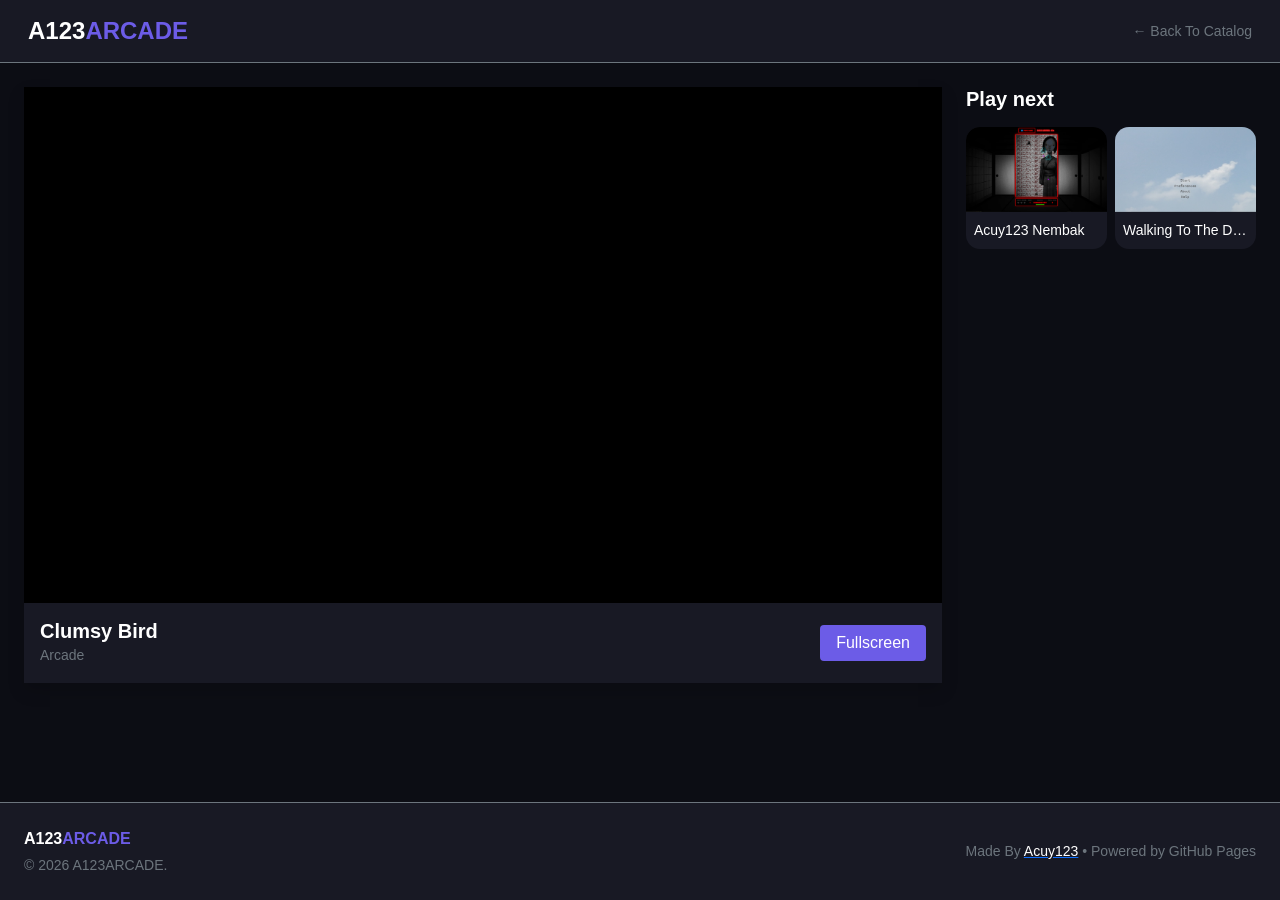
==== play.html @ 15132f06 "add-the-thing" ====
<!DOCTYPE html>
<html lang="id">
<head>
  <meta charset="UTF-8" />
  <meta name="viewport" content="width=device-width, initial-scale=1.0" />
  <title>Bermain - A123ARCADE</title>
  <link rel="stylesheet" href="assets/bootstrap.min.css" />
  <link rel="stylesheet" href="dathing/style.css" />
</head>
<body class="d-flex flex-column min-vh-100">

  <!-- Navbar -->
  <nav class="navbar bg-surface sticky-top border-bottom border-secondary border-opacity-25 px-3 py-2">
    <div class="container-fluid">
      <a class="navbar-brand text-white fw-bold fs-4 m-0" href="index.html">
        A123<span class="text-accent">ARCADE</span>
      </a>
      <a href="index.html" class="text-secondary text-decoration-none small">&larr; Back To Catalog</a>
    </div>
  </nav>

  <!-- Konten Utama -->
  <div class="container-fluid px-4 py-4 flex-grow-1">
    <div class="row g-4">
      
      <!-- Kolom Kiri: Pemutar Game -->
      <div class="col-lg-9">
        <div class="bg-surface rounded-4 overflow-hidden shadow">
          <div class="ratio ratio-16x9 bg-black" id="gameContainer">
            <iframe id="gameFrame" src="" allowfullscreen allow="autoplay; fullscreen; gamepad"></iframe>
          </div>
          <div class="p-3 d-flex justify-content-between align-items-center">
            <div>
              <h2 id="gameTitle" class="h5 fw-bold mb-0">Memuat game...</h2>
              <span id="gameCategory" class="text-secondary small"></span>
            </div>
            <button class="btn btn-accent fw-semibold px-3" id="fullscreenBtn">Fullscreen</button>
          </div>
        </div>
      </div>

      <!-- Kolom Kanan: Sidebar Play Next -->
      <div class="col-lg-3">
        <h3 class="h5 fw-bold mb-3">Play next</h3>
        <div class="row row-cols-2 g-2" id="nextGamesGrid"></div>
      </div>

    </div>
  </div>

  <!-- Footer Credit & Copyright -->
  <footer class="bg-surface border-top border-secondary border-opacity-25 py-4 mt-auto">
    <div class="container-fluid px-4">
      <div class="row align-items-center gy-2">
        <div class="col-md-6 text-center text-md-start">
          <span class="fw-bold text-white">A123<span class="text-accent">ARCADE</span></span>
          <p class="text-secondary small mb-0 mt-1">
            &copy; 2026 A123ARCADE. 
          </p>
        </div>
        <div class="col-md-6 text-center text-md-end">
          <p class="text-secondary small mb-0">
            Made By <a href="https://www.youtube.com/@Acuy123"><span class="text-white fw-semibold">Acuy123</span></a> &bull; Powered by GitHub Pages
          </p>
        </div>
      </div>
    </div>
  </footer>

  <script src="assets/bootstrap.bundle.min.js"></script>
  <script src="dathing/script.js"></script>
</body>
</html>
---- dathing/style.css ----
:root {
  --bg-main: #0c0d14;
  --bg-surface: #181924;
  --accent: #6c5ce7;
  --accent-hover: #8072f0;
}

body {
  background-color: var(--bg-main);
  color: #ffffff;
  font-family: 'Segoe UI', Tahoma, Geneva, Verdana, sans-serif;
}

.bg-surface {
  background-color: var(--bg-surface) !important;
}

.text-accent {
  color: var(--accent);
}

/* Tombol Kustom */
.btn-accent {
  background-color: var(--accent);
  color: #fff;
  border: none;
}

.btn-accent:hover {
  background-color: var(--accent-hover);
  color: #fff;
}

/* Search Input Dark */
.search-input {
  background-color: var(--bg-main);
  border: 1px solid #2e3142;
  color: #fff;
}

.search-input:focus {
  background-color: var(--bg-main);
  border-color: var(--accent);
  color: #fff;
  box-shadow: 0 0 0 0.2rem rgba(108, 92, 231, 0.25);
}

/* Kartu Game & Animasi Hover */
.game-card {
  background-color: var(--bg-surface);
  border: none;
  border-radius: 14px;
  overflow: hidden;
  transition: transform 0.2s ease, box-shadow 0.2s ease;
}

.game-card:hover {
  transform: translateY(-5px) scale(1.02);
  box-shadow: 0 10px 25px rgba(108, 92, 231, 0.3);
}

.game-card img {
  height: 140px;
  object-fit: cover;
}

.next-card img {
  height: 85px;
  object-fit: cover;
}
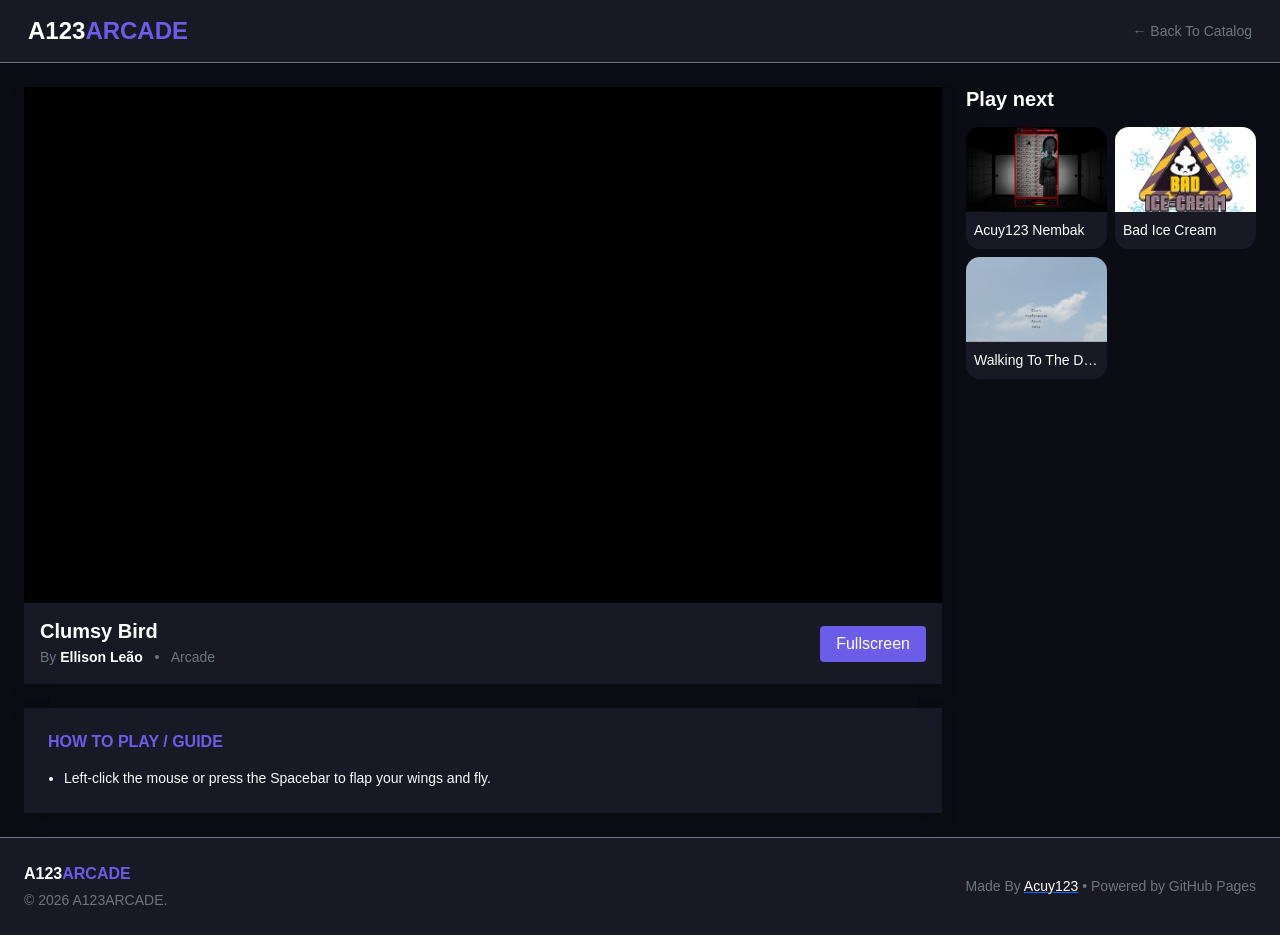
==== commit b1cfbbb0: "feat/add-credit-and-guide" ====
--- a/play.html
+++ b/play.html
@@ -23,19 +23,32 @@
   <div class="container-fluid px-4 py-4 flex-grow-1">
     <div class="row g-4">
       
-      <!-- Kolom Kiri: Pemutar Game -->
+      <!-- Kolom Kiri: Pemutar Game & Guide -->
       <div class="col-lg-9">
+        <!-- Kotak Iframe Game -->
         <div class="bg-surface rounded-4 overflow-hidden shadow">
           <div class="ratio ratio-16x9 bg-black" id="gameContainer">
             <iframe id="gameFrame" src="" allowfullscreen allow="autoplay; fullscreen; gamepad"></iframe>
           </div>
-          <div class="p-3 d-flex justify-content-between align-items-center">
+          <div class="p-3 d-flex justify-content-between align-items-center flex-wrap gap-2">
             <div>
-              <h2 id="gameTitle" class="h5 fw-bold mb-0">Memuat game...</h2>
-              <span id="gameCategory" class="text-secondary small"></span>
+              <h2 id="gameTitle" class="h5 fw-bold mb-1">Memuat game...</h2>
+              <div class="small text-secondary">
+                <span>By <strong id="gameCreator" class="text-white">-</strong></span>
+                <span class="mx-2">&bull;</span>
+                <span id="gameCategory"></span>
+              </div>
             </div>
             <button class="btn btn-accent fw-semibold px-3" id="fullscreenBtn">Fullscreen</button>
           </div>
+        </div>
+
+        <!-- Kolom Baru: Guide / Cara Bermain -->
+        <div class="bg-surface rounded-4 p-4 mt-4 shadow">
+          <h3 class="h6 fw-bold text-uppercase text-accent mb-3">How to Play / Guide</h3>
+          <ul id="gameGuide" class="text-light small mb-0 ps-3 d-flex flex-column gap-2">
+            <li>Memuat panduan...</li>
+          </ul>
         </div>
       </div>
 
